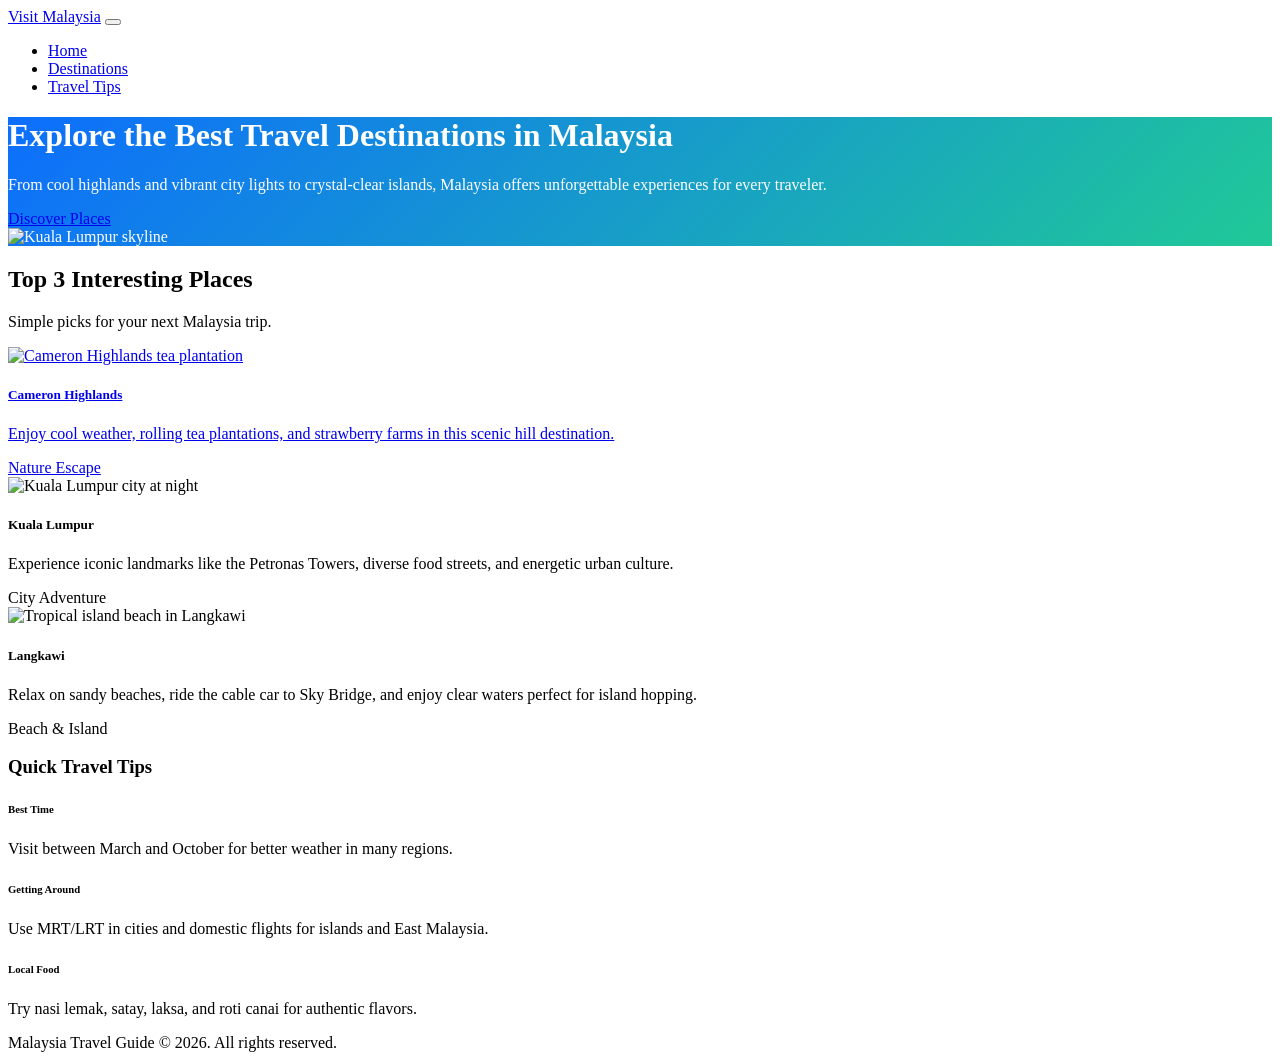
==== index.html @ 52a60ad8 "cs: Add cameron-highlands.html and update index.html Signed-off-by: Lycra <113378946+Lycra-GX@users." ====
<!DOCTYPE html>
<html lang="en">
<head>
    <meta charset="UTF-8">
    <meta name="viewport" content="width=device-width, initial-scale=1.0">
    <title>Best Travel Destinations in Malaysia</title>
    <link href="https://cdn.jsdelivr.net/npm/bootstrap@latest/dist/css/bootstrap.min.css" rel="stylesheet">
    <style>
        :root {
            --hero-bg-start: #0d6efd;
            --hero-bg-end: #20c997;
        }

        .hero {
            background: linear-gradient(135deg, var(--hero-bg-start), var(--hero-bg-end));
            color: #fff;
        }

        .destination-card img {
            height: 220px;
            object-fit: cover;
        }
    </style>
</head>
<body class="bg-light">
    <nav class="navbar navbar-expand-lg navbar-dark bg-dark sticky-top">
        <div class="container">
            <a class="navbar-brand fw-bold" href="#">Visit Malaysia</a>
            <button class="navbar-toggler" type="button" data-bs-toggle="collapse" data-bs-target="#navbarMenu">
                <span class="navbar-toggler-icon"></span>
            </button>
            <div class="collapse navbar-collapse" id="navbarMenu">
                <ul class="navbar-nav ms-auto">
                    <li class="nav-item">
                        <a class="nav-link active" href="#home">Home</a>
                    </li>
                    <li class="nav-item">
                        <a class="nav-link" href="#destinations">Destinations</a>
                    </li>
                    <li class="nav-item">
                        <a class="nav-link" href="#tips">Travel Tips</a>
                    </li>
                </ul>
            </div>
        </div>
    </nav>

    <header id="home" class="hero py-5">
        <div class="container py-5">
            <div class="row align-items-center g-4">
                <div class="col-lg-7 text-center text-lg-start">
                    <h1 class="display-5 fw-bold">Explore the Best Travel Destinations in Malaysia</h1>
                    <p class="lead mt-3 mb-4">
                        From cool highlands and vibrant city lights to crystal-clear islands,
                        Malaysia offers unforgettable experiences for every traveler.
                    </p>
                    <a href="#destinations" class="btn btn-light btn-lg px-4">Discover Places</a>
                </div>
                <div class="col-lg-5">
                    <img
                        src="https://images.unsplash.com/photo-1518002054494-3a6f94352e9d?auto=format&fit=crop&w=900&q=80"
                        class="img-fluid rounded-4 shadow"
                        alt="Kuala Lumpur skyline"
                    >
                </div>
            </div>
        </div>
    </header>

    <main>
        <section id="destinations" class="py-5">
            <div class="container">
                <div class="text-center mb-5">
                    <h2 class="fw-bold">Top 3 Interesting Places</h2>
                    <p class="text-muted mb-0">Simple picks for your next Malaysia trip.</p>
                </div>

                <div class="row g-4">
                    <div class="col-12 col-md-6 col-lg-4">
                        <a href="cameron-highlands.html" class="text-decoration-none text-reset d-block h-100">
                            <div class="card h-100 shadow-sm destination-card">
                                <img
                                    src="https://www.maisinggah.com/wp-content/uploads/2024/02/Senarai-Destinasi-Terbaik-Di-Cameron-Highlands.webp"
                                    class="card-img-top"
                                    alt="Cameron Highlands tea plantation"
                                >
                                <div class="card-body d-flex flex-column">
                                    <h5 class="card-title">Cameron Highlands</h5>
                                    <p class="card-text text-muted">
                                        Enjoy cool weather, rolling tea plantations, and strawberry farms in this scenic hill destination.
                                    </p>
                                    <span class="badge bg-success-subtle text-success mt-auto align-self-start">Nature Escape</span>
                                </div>
                            </div>
                        </a>
                    </div>

                    <div class="col-12 col-md-6 col-lg-4">
                        <div class="card h-100 shadow-sm destination-card">
                            <img
                                src="https://www.furama.com/images/blog_jonai_klskyline2.jpg"
                                class="card-img-top"
                                alt="Kuala Lumpur city at night"
                            >
                            <div class="card-body d-flex flex-column">
                                <h5 class="card-title">Kuala Lumpur</h5>
                                <p class="card-text text-muted">
                                    Experience iconic landmarks like the Petronas Towers, diverse food streets, and energetic urban culture.
                                </p>
                                <span class="badge bg-primary-subtle text-primary mt-auto align-self-start">City Adventure</span>
                            </div>
                        </div>
                    </div>

                    <div class="col-12 col-md-6 col-lg-4">
                        <div class="card h-100 shadow-sm destination-card">
                            <img
                                src="https://myhalalxplorer.com/wp-content/uploads/2025/03/image-456-1024x682.png"
                                class="card-img-top"
                                alt="Tropical island beach in Langkawi"
                            >
                            <div class="card-body d-flex flex-column">
                                <h5 class="card-title">Langkawi</h5>
                                <p class="card-text text-muted">
                                    Relax on sandy beaches, ride the cable car to Sky Bridge, and enjoy clear waters perfect for island hopping.
                                </p>
                                <span class="badge bg-info-subtle text-info-emphasis mt-auto align-self-start">Beach & Island</span>
                            </div>
                        </div>
                    </div>
                </div>
            </div>
        </section>

        <section id="tips" class="pb-5">
            <div class="container">
                <div class="p-4 p-md-5 bg-white rounded-4 shadow-sm border">
                    <h3 class="fw-bold mb-3">Quick Travel Tips</h3>
                    <div class="row g-3">
                        <div class="col-12 col-md-4">
                            <div class="p-3 bg-light rounded-3 h-100">
                                <h6 class="fw-semibold">Best Time</h6>
                                <p class="mb-0 text-muted">Visit between March and October for better weather in many regions.</p>
                            </div>
                        </div>
                        <div class="col-12 col-md-4">
                            <div class="p-3 bg-light rounded-3 h-100">
                                <h6 class="fw-semibold">Getting Around</h6>
                                <p class="mb-0 text-muted">Use MRT/LRT in cities and domestic flights for islands and East Malaysia.</p>
                            </div>
                        </div>
                        <div class="col-12 col-md-4">
                            <div class="p-3 bg-light rounded-3 h-100">
                                <h6 class="fw-semibold">Local Food</h6>
                                <p class="mb-0 text-muted">Try nasi lemak, satay, laksa, and roti canai for authentic flavors.</p>
                            </div>
                        </div>
                    </div>
                </div>
            </div>
        </section>
    </main>

    <footer class="bg-dark text-white py-3">
        <div class="container text-center small">
            Malaysia Travel Guide &copy; 2026. All rights reserved.
        </div>
    </footer>

<script src="https://cdn.jsdelivr.net/npm/bootstrap@latest/dist/js/bootstrap.bundle.min.js"></script>

</body>
</html>
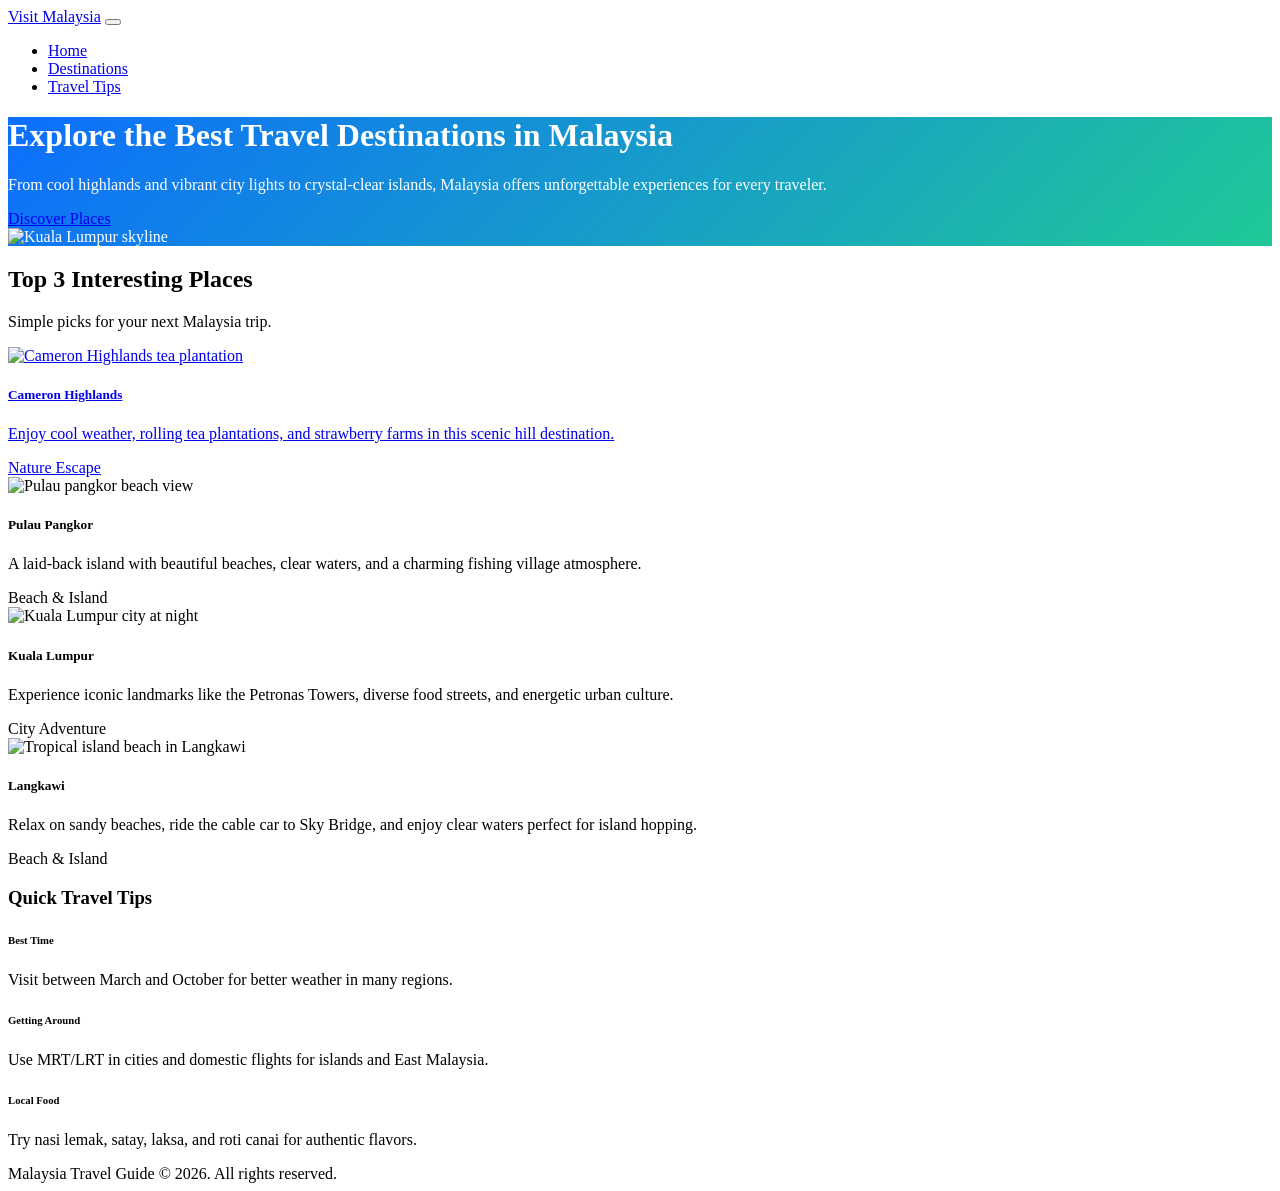
==== commit 018839bb: "cs: Remove suggested itinerary from cameron-highlands.html and add Pulau Pangkor card to index.html" ====
--- a/index.html
+++ b/index.html
@@ -98,6 +98,23 @@
                     <div class="col-12 col-md-6 col-lg-4">
                         <div class="card h-100 shadow-sm destination-card">
                             <img
+                                src="https://dynamic-media-cdn.tripadvisor.com/media/photo-o/1a/4e/ce/bf/beautiful-island.jpg?w=1000&h=1000&s=1"
+                                class="card-img-top"
+                                alt="Pulau pangkor beach view"
+                            >
+                            <div class="card-body d-flex flex-column">
+                                <h5 class="card-title">Pulau Pangkor</h5>
+                                <p class="card-text text-muted">
+                                    A laid-back island with beautiful beaches, clear waters, and a charming fishing village atmosphere.
+                                </p>
+                                <span class="badge bg-primary-subtle text-primary mt-auto align-self-start">Beach & Island</span>
+                            </div>
+                        </div>
+                    </div>
+
+                    <div class="col-12 col-md-6 col-lg-4">
+                        <div class="card h-100 shadow-sm destination-card">
+                            <img
                                 src="https://www.furama.com/images/blog_jonai_klskyline2.jpg"
                                 class="card-img-top"
                                 alt="Kuala Lumpur city at night"
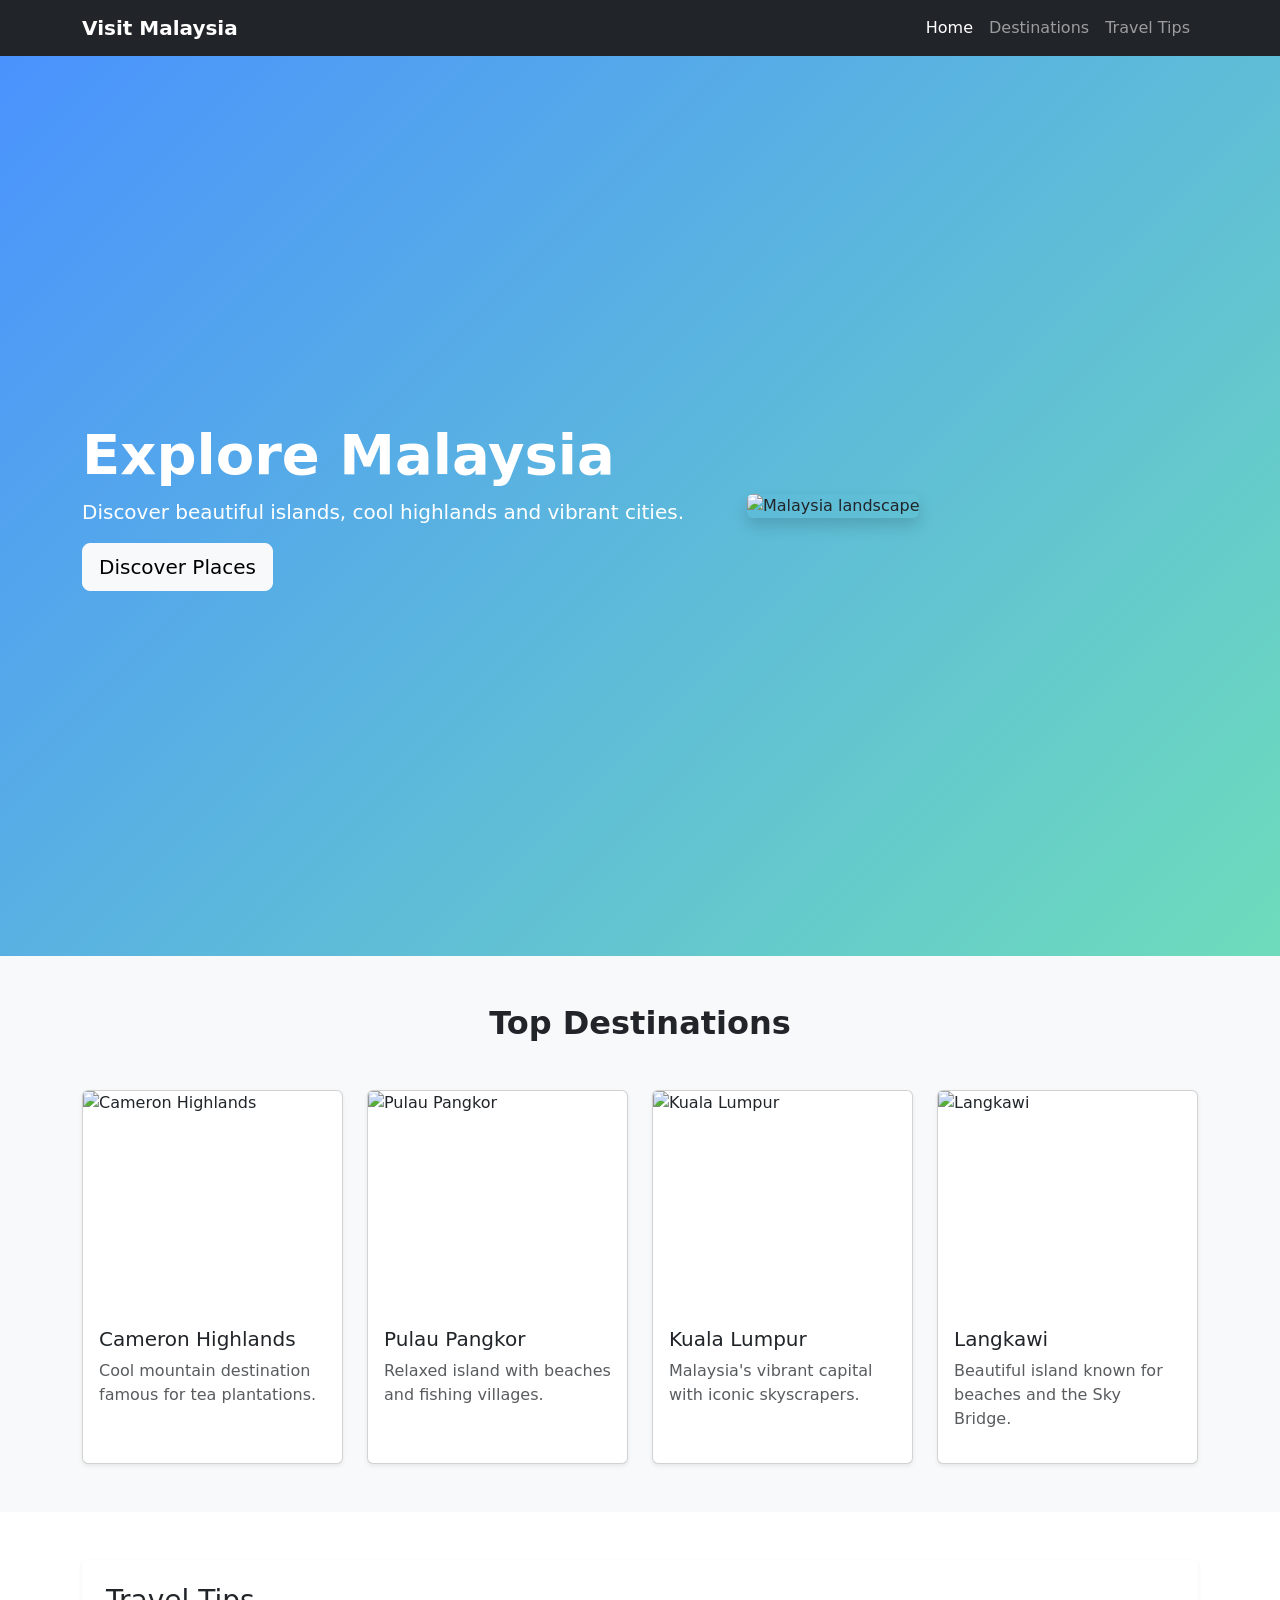
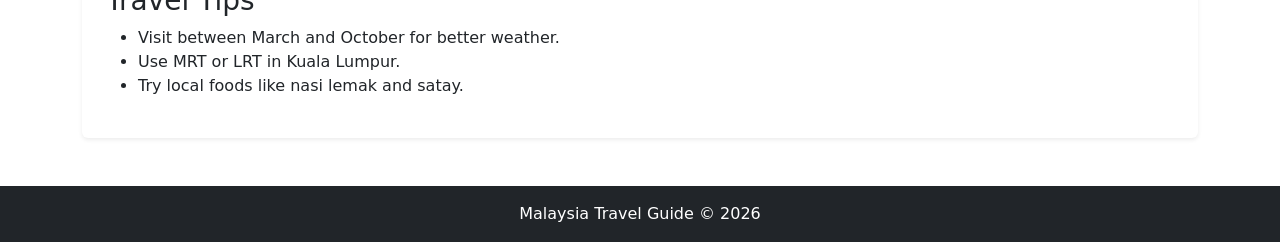
==== commit 3f31b0a4: "Rebuild travel website structure, added adjacent test destination pages, shared styling via ext CSS," ====
--- a/index.html
+++ b/index.html
@@ -1,190 +1,313 @@
 <!DOCTYPE html>
 <html lang="en">
+
 <head>
+
     <meta charset="UTF-8">
     <meta name="viewport" content="width=device-width, initial-scale=1.0">
-    <title>Best Travel Destinations in Malaysia</title>
-    <link href="https://cdn.jsdelivr.net/npm/bootstrap@latest/dist/css/bootstrap.min.css" rel="stylesheet">
-    <style>
-        :root {
-            --hero-bg-start: #0d6efd;
-            --hero-bg-end: #20c997;
-        }
-
-        .hero {
-            background: linear-gradient(135deg, var(--hero-bg-start), var(--hero-bg-end));
-            color: #fff;
-        }
-
-        .destination-card img {
-            height: 220px;
-            object-fit: cover;
-        }
-    </style>
+
+    <title>Visit Malaysia</title>
+
+    <!-- Bootstrap -->
+    <link href="https://cdn.jsdelivr.net/npm/bootstrap@5.3.3/dist/css/bootstrap.min.css" rel="stylesheet">
+
+    <!-- Custom CSS -->
+    <link rel="stylesheet" href="css/style.css">
+
 </head>
-<body class="bg-light">
+
+<body>
+
+
+    <!-- NAVBAR -->
+
     <nav class="navbar navbar-expand-lg navbar-dark bg-dark sticky-top">
+
         <div class="container">
-            <a class="navbar-brand fw-bold" href="#">Visit Malaysia</a>
-            <button class="navbar-toggler" type="button" data-bs-toggle="collapse" data-bs-target="#navbarMenu">
+
+            <a class="navbar-brand fw-bold" href="#">
+                Visit Malaysia
+            </a>
+
+            <button class="navbar-toggler"
+                    data-bs-toggle="collapse"
+                    data-bs-target="#menu">
+
                 <span class="navbar-toggler-icon"></span>
+
             </button>
-            <div class="collapse navbar-collapse" id="navbarMenu">
+
+            <div class="collapse navbar-collapse" id="menu">
+
                 <ul class="navbar-nav ms-auto">
+
                     <li class="nav-item">
-                        <a class="nav-link active" href="#home">Home</a>
+                        <a class="nav-link active" href="#home">
+                            Home
+                        </a>
                     </li>
+
                     <li class="nav-item">
-                        <a class="nav-link" href="#destinations">Destinations</a>
+                        <a class="nav-link" href="#destinations">
+                            Destinations
+                        </a>
                     </li>
+
                     <li class="nav-item">
-                        <a class="nav-link" href="#tips">Travel Tips</a>
+                        <a class="nav-link" href="#tips">
+                            Travel Tips
+                        </a>
                     </li>
+
                 </ul>
+
             </div>
+
         </div>
+
     </nav>
 
-    <header id="home" class="hero py-5">
-        <div class="container py-5">
-            <div class="row align-items-center g-4">
-                <div class="col-lg-7 text-center text-lg-start">
-                    <h1 class="display-5 fw-bold">Explore the Best Travel Destinations in Malaysia</h1>
-                    <p class="lead mt-3 mb-4">
-                        From cool highlands and vibrant city lights to crystal-clear islands,
-                        Malaysia offers unforgettable experiences for every traveler.
+
+    <!-- HERO SECTION -->
+
+    <header id="home" class="hero">
+
+        <div class="hero-bg"></div>
+
+        <div class="hero-overlay"></div>
+
+        <div class="container hero-content">
+
+            <div class="row align-items-center min-vh-100">
+
+                <div class="col-lg-7 text-white">
+
+                    <h1 class="display-4 fw-bold">
+                        Explore Malaysia
+                    </h1>
+
+                    <p class="lead">
+                        Discover beautiful islands, cool highlands and vibrant cities.
                     </p>
-                    <a href="#destinations" class="btn btn-light btn-lg px-4">Discover Places</a>
-                </div>
+
+                    <a href="#destinations" class="btn btn-light btn-lg">
+                        Discover Places
+                    </a>
+
+                </div>
+
+
                 <div class="col-lg-5">
+
                     <img
-                        src="https://images.unsplash.com/photo-1518002054494-3a6f94352e9d?auto=format&fit=crop&w=900&q=80"
-                        class="img-fluid rounded-4 shadow"
-                        alt="Kuala Lumpur skyline"
-                    >
-                </div>
+                        src="https://images.unsplash.com/photo-1518002054494-3a6f94352e9d"
+                        class="img-fluid rounded shadow"
+                        alt="Malaysia landscape">
+
+                </div>
+
             </div>
+
         </div>
+
     </header>
 
-    <main>
-        <section id="destinations" class="py-5">
-            <div class="container">
-                <div class="text-center mb-5">
-                    <h2 class="fw-bold">Top 3 Interesting Places</h2>
-                    <p class="text-muted mb-0">Simple picks for your next Malaysia trip.</p>
-                </div>
-
-                <div class="row g-4">
-                    <div class="col-12 col-md-6 col-lg-4">
-                        <a href="cameron-highlands.html" class="text-decoration-none text-reset d-block h-100">
-                            <div class="card h-100 shadow-sm destination-card">
-                                <img
-                                    src="https://www.maisinggah.com/wp-content/uploads/2024/02/Senarai-Destinasi-Terbaik-Di-Cameron-Highlands.webp"
-                                    class="card-img-top"
-                                    alt="Cameron Highlands tea plantation"
-                                >
-                                <div class="card-body d-flex flex-column">
-                                    <h5 class="card-title">Cameron Highlands</h5>
-                                    <p class="card-text text-muted">
-                                        Enjoy cool weather, rolling tea plantations, and strawberry farms in this scenic hill destination.
-                                    </p>
-                                    <span class="badge bg-success-subtle text-success mt-auto align-self-start">Nature Escape</span>
-                                </div>
+
+    <!-- DESTINATIONS -->
+
+    <section id="destinations" class="py-5 bg-light">
+
+        <div class="container">
+
+            <h2 class="text-center fw-bold mb-5">
+                Top Destinations
+            </h2>
+
+            <div class="row g-4">
+
+
+                <!-- Cameron Highlands -->
+
+                <div class="col-md-6 col-lg-3">
+
+                    <a href="cameron-highlands.html" class="text-decoration-none text-dark">
+
+                        <div class="card destination-card h-100 shadow-sm">
+
+                            <img
+                                src="https://www.maisinggah.com/wp-content/uploads/2024/02/Senarai-Destinasi-Terbaik-Di-Cameron-Highlands.webp"
+                                class="card-img-top"
+                                alt="Cameron Highlands">
+
+                            <div class="card-body">
+
+                                <h5 class="card-title">
+                                    Cameron Highlands
+                                </h5>
+
+                                <p class="text-muted">
+                                    Cool mountain destination famous for tea plantations.
+                                </p>
+
                             </div>
-                        </a>
-                    </div>
-
-                    <div class="col-12 col-md-6 col-lg-4">
-                        <div class="card h-100 shadow-sm destination-card">
+
+                        </div>
+
+                    </a>
+
+                </div>
+
+
+
+                <!-- Pangkor -->
+
+                <div class="col-md-6 col-lg-3">
+
+                    <a href="pangkor.html" class="text-decoration-none text-dark">
+
+                        <div class="card destination-card h-100 shadow-sm">
+
                             <img
-                                src="https://dynamic-media-cdn.tripadvisor.com/media/photo-o/1a/4e/ce/bf/beautiful-island.jpg?w=1000&h=1000&s=1"
+                                src="https://dynamic-media-cdn.tripadvisor.com/media/photo-o/1a/4e/ce/bf/beautiful-island.jpg"
                                 class="card-img-top"
-                                alt="Pulau pangkor beach view"
-                            >
-                            <div class="card-body d-flex flex-column">
-                                <h5 class="card-title">Pulau Pangkor</h5>
-                                <p class="card-text text-muted">
-                                    A laid-back island with beautiful beaches, clear waters, and a charming fishing village atmosphere.
+                                alt="Pulau Pangkor">
+
+                            <div class="card-body">
+
+                                <h5>Pulau Pangkor</h5>
+
+                                <p class="text-muted">
+                                    Relaxed island with beaches and fishing villages.
                                 </p>
-                                <span class="badge bg-primary-subtle text-primary mt-auto align-self-start">Beach & Island</span>
+
                             </div>
+
                         </div>
-                    </div>
-
-                    <div class="col-12 col-md-6 col-lg-4">
-                        <div class="card h-100 shadow-sm destination-card">
+
+                    </a>
+
+                </div>
+
+
+
+                <!-- Kuala Lumpur -->
+
+                <div class="col-md-6 col-lg-3">
+
+                    <a href="kuala-lumpur.html" class="text-decoration-none text-dark">
+
+                        <div class="card destination-card h-100 shadow-sm">
+
                             <img
                                 src="https://www.furama.com/images/blog_jonai_klskyline2.jpg"
                                 class="card-img-top"
-                                alt="Kuala Lumpur city at night"
-                            >
-                            <div class="card-body d-flex flex-column">
-                                <h5 class="card-title">Kuala Lumpur</h5>
-                                <p class="card-text text-muted">
-                                    Experience iconic landmarks like the Petronas Towers, diverse food streets, and energetic urban culture.
+                                alt="Kuala Lumpur">
+
+                            <div class="card-body">
+
+                                <h5>Kuala Lumpur</h5>
+
+                                <p class="text-muted">
+                                    Malaysia's vibrant capital with iconic skyscrapers.
                                 </p>
-                                <span class="badge bg-primary-subtle text-primary mt-auto align-self-start">City Adventure</span>
+
                             </div>
+
                         </div>
-                    </div>
-
-                    <div class="col-12 col-md-6 col-lg-4">
-                        <div class="card h-100 shadow-sm destination-card">
+
+                    </a>
+
+                </div>
+
+
+
+                <!-- Langkawi -->
+
+                <div class="col-md-6 col-lg-3">
+
+                    <a href="langkawi.html" class="text-decoration-none text-dark">
+
+                        <div class="card destination-card h-100 shadow-sm">
+
                             <img
                                 src="https://myhalalxplorer.com/wp-content/uploads/2025/03/image-456-1024x682.png"
                                 class="card-img-top"
-                                alt="Tropical island beach in Langkawi"
-                            >
-                            <div class="card-body d-flex flex-column">
-                                <h5 class="card-title">Langkawi</h5>
-                                <p class="card-text text-muted">
-                                    Relax on sandy beaches, ride the cable car to Sky Bridge, and enjoy clear waters perfect for island hopping.
+                                alt="Langkawi">
+
+                            <div class="card-body">
+
+                                <h5>Langkawi</h5>
+
+                                <p class="text-muted">
+                                    Beautiful island known for beaches and the Sky Bridge.
                                 </p>
-                                <span class="badge bg-info-subtle text-info-emphasis mt-auto align-self-start">Beach & Island</span>
+
                             </div>
+
                         </div>
-                    </div>
-                </div>
+
+                    </a>
+
+                </div>
+
+
             </div>
-        </section>
-
-        <section id="tips" class="pb-5">
-            <div class="container">
-                <div class="p-4 p-md-5 bg-white rounded-4 shadow-sm border">
-                    <h3 class="fw-bold mb-3">Quick Travel Tips</h3>
-                    <div class="row g-3">
-                        <div class="col-12 col-md-4">
-                            <div class="p-3 bg-light rounded-3 h-100">
-                                <h6 class="fw-semibold">Best Time</h6>
-                                <p class="mb-0 text-muted">Visit between March and October for better weather in many regions.</p>
-                            </div>
-                        </div>
-                        <div class="col-12 col-md-4">
-                            <div class="p-3 bg-light rounded-3 h-100">
-                                <h6 class="fw-semibold">Getting Around</h6>
-                                <p class="mb-0 text-muted">Use MRT/LRT in cities and domestic flights for islands and East Malaysia.</p>
-                            </div>
-                        </div>
-                        <div class="col-12 col-md-4">
-                            <div class="p-3 bg-light rounded-3 h-100">
-                                <h6 class="fw-semibold">Local Food</h6>
-                                <p class="mb-0 text-muted">Try nasi lemak, satay, laksa, and roti canai for authentic flavors.</p>
-                            </div>
-                        </div>
-                    </div>
-                </div>
+
+        </div>
+
+    </section>
+
+
+
+    <!-- TRAVEL TIPS -->
+
+    <section id="tips" class="py-5">
+
+        <div class="container">
+
+            <div class="bg-white p-4 rounded shadow-sm">
+
+                <h3>
+                    Travel Tips
+                </h3>
+
+                <ul>
+
+                    <li>Visit between March and October for better weather.</li>
+
+                    <li>Use MRT or LRT in Kuala Lumpur.</li>
+
+                    <li>Try local foods like nasi lemak and satay.</li>
+
+                </ul>
+
             </div>
-        </section>
-    </main>
-
-    <footer class="bg-dark text-white py-3">
-        <div class="container text-center small">
-            Malaysia Travel Guide &copy; 2026. All rights reserved.
+
         </div>
+
+    </section>
+
+
+
+    <!-- FOOTER -->
+
+    <footer class="bg-dark text-white text-center py-3">
+
+        Malaysia Travel Guide © 2026
+
     </footer>
 
-<script src="https://cdn.jsdelivr.net/npm/bootstrap@latest/dist/js/bootstrap.bundle.min.js"></script>
+
+
+    <!-- Bootstrap JS -->
+
+    <script src="https://cdn.jsdelivr.net/npm/bootstrap@5.3.3/dist/js/bootstrap.bundle.min.js"></script>
+
+    <!-- Parallax -->
+
+    <script src="js/parallax.js"></script>
+
 
 </body>
+
 </html>
--- a/css/style.css
+++ b/css/style.css
@@ -0,0 +1,100 @@
+body{
+font-family:system-ui;
+}
+
+
+
+/* HERO SECTION */
+
+.hero{
+position:relative;
+height:100vh;
+overflow:hidden;
+}
+
+
+
+/* BACKGROUND IMAGE */
+
+.hero-bg{
+
+position:absolute;
+
+top:-50px;
+left:-50px;
+
+width:110%;
+height:110%;
+
+background-image:url("https://t3.ftcdn.net/jpg/00/91/60/36/240_F_91603601_ttU7Wl4LlhcSSWvsRkqyfISEHfwHYMhH.jpg");
+
+background-size:cover;
+background-position:center;
+
+filter:blur(10px);
+
+z-index:1;
+
+transition:transform 0.1s linear;
+}
+
+
+
+/* COLOR OVERLAY */
+
+.hero-overlay{
+
+position:absolute;
+
+top:0;
+left:0;
+
+width:100%;
+height:100%;
+
+background:linear-gradient(
+135deg,
+rgba(13,110,253,0.75),
+rgba(32,201,151,0.65)
+);
+
+z-index:2;
+
+}
+
+
+
+/* HERO CONTENT */
+
+.hero-content{
+
+position:relative;
+
+z-index:3;
+
+}
+
+
+
+/* DESTINATION CARDS */
+
+.destination-card img{
+
+height:220px;
+object-fit:cover;
+
+}
+
+.destination-card{
+
+transition:transform .25s ease, box-shadow .25s ease;
+
+}
+
+.destination-card:hover{
+
+transform:translateY(-6px);
+
+box-shadow:0 15px 30px rgba(0,0,0,0.2);
+
+}
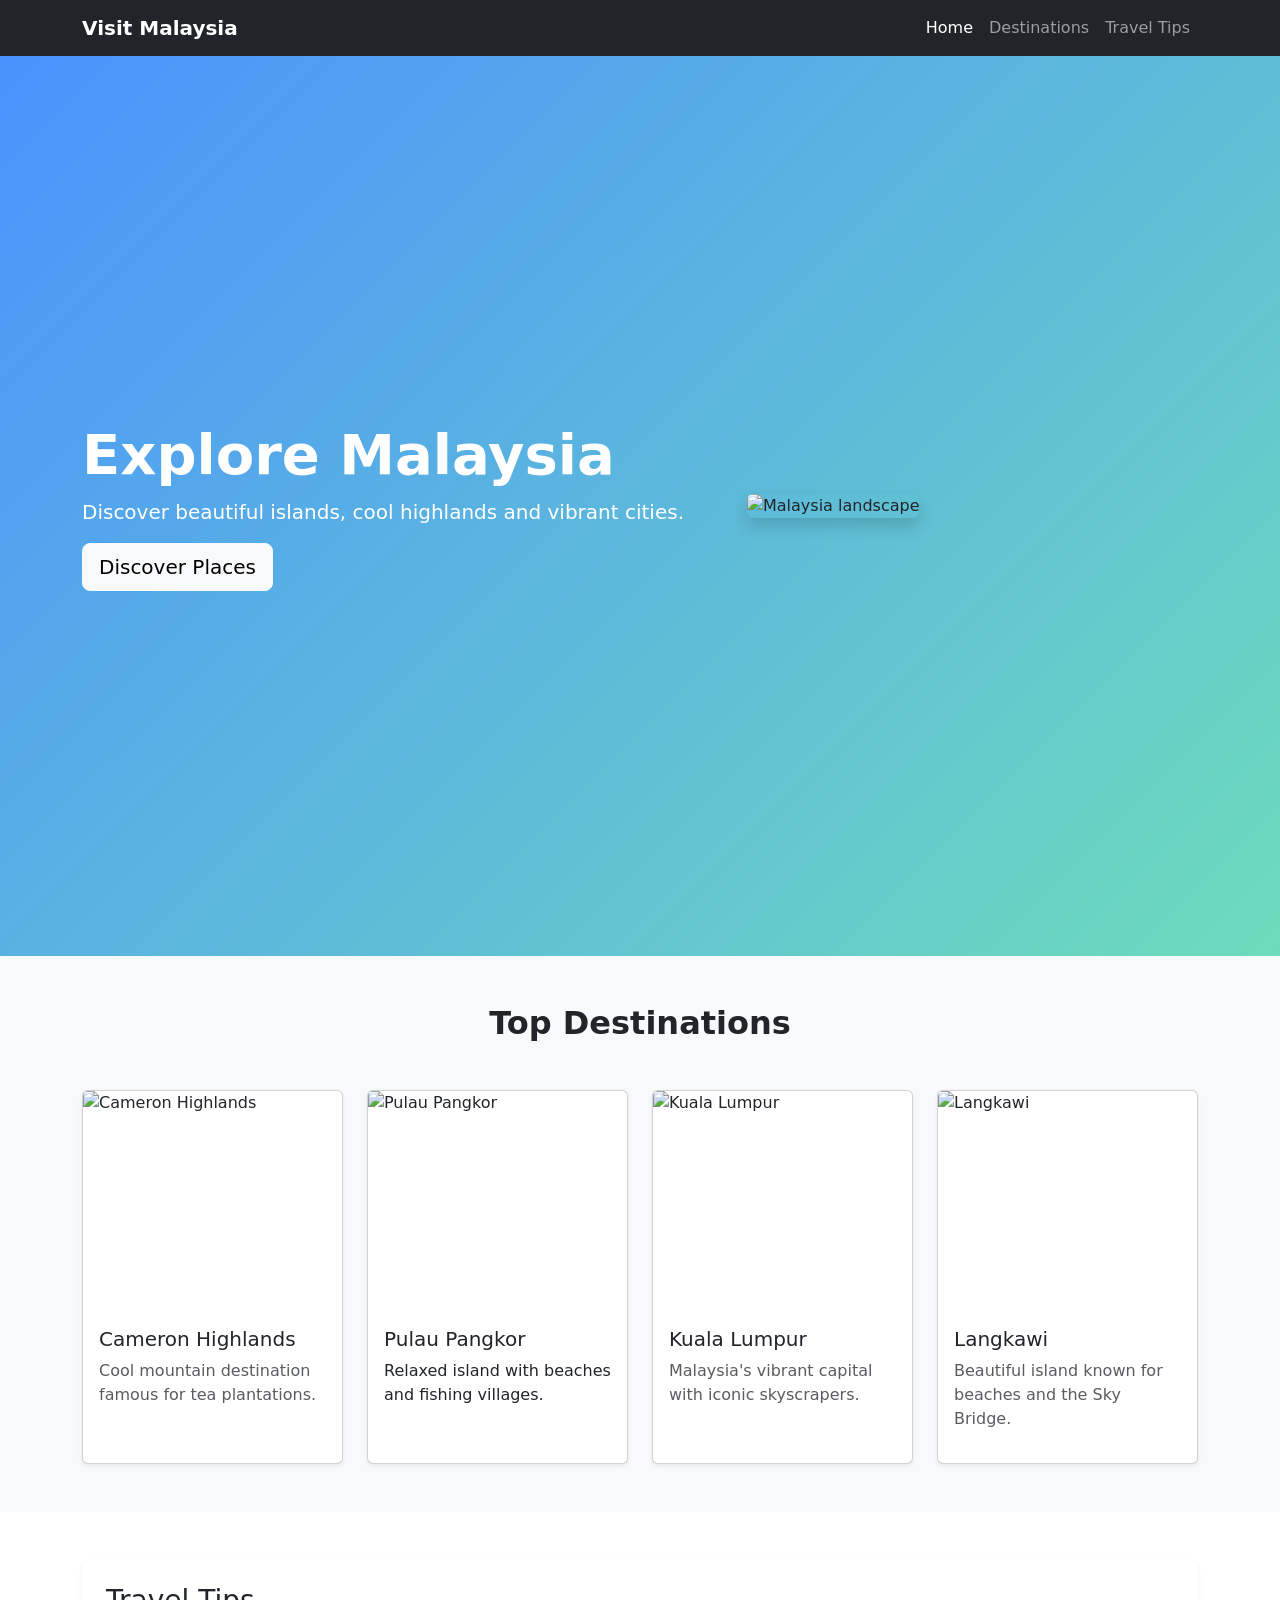
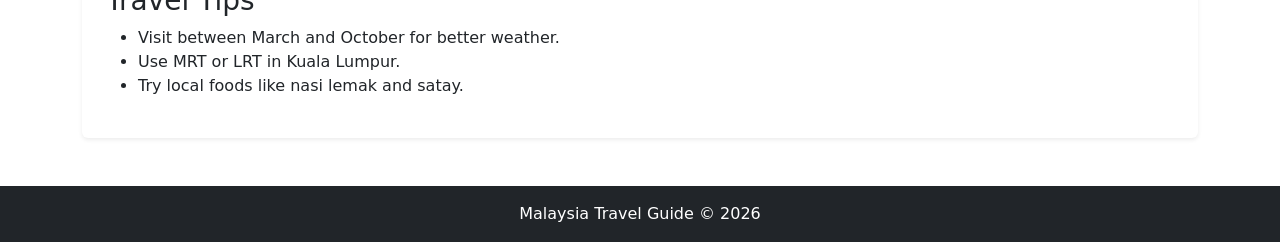
==== commit 353a9d9f: "Enhance typography in CSS, improve image loading in HTML, and optimize parallax effect handling in J" ====
--- a/index.html
+++ b/index.html
@@ -29,9 +29,10 @@
                 Visit Malaysia
             </a>
 
-            <button class="navbar-toggler"
+            <button class="navbar-toggler" type="button"
                     data-bs-toggle="collapse"
                     data-bs-target="#menu">
+                    aria-controls="menu" aria-expanded="false" aria-label="Toggle navigation">
 
                 <span class="navbar-toggler-icon"></span>
 
@@ -100,9 +101,10 @@
                 <div class="col-lg-5">
 
                     <img
-                        src="https://images.unsplash.com/photo-1518002054494-3a6f94352e9d"
-                        class="img-fluid rounded shadow"
-                        alt="Malaysia landscape">
+                        src="https://images.unsplash.com/photo-1518002054494-3a6f94352e9d?auto=format&fit=crop&w=900&q=80"  
+                        class="img-fluid rounded shadow"  
+                        alt="Malaysia landscape"  
+                        loading="lazy">
 
                 </div>
 
@@ -174,7 +176,7 @@
 
                             <div class="card-body">
 
-                                <h5>Pulau Pangkor</h5>
+                                <h5 class="card-title">Pulau Pangkor</h5
 
                                 <p class="text-muted">
                                     Relaxed island with beaches and fishing villages.
@@ -205,7 +207,7 @@
 
                             <div class="card-body">
 
-                                <h5>Kuala Lumpur</h5>
+                                <h5 class="card-title">Kuala Lumpur</h5>
 
                                 <p class="text-muted">
                                     Malaysia's vibrant capital with iconic skyscrapers.
@@ -236,7 +238,7 @@
 
                             <div class="card-body">
 
-                                <h5>Langkawi</h5>
+                                <h5 class="card-title">Langkawi</h5>
 
                                 <p class="text-muted">
                                     Beautiful island known for beaches and the Sky Bridge.
--- a/css/style.css
+++ b/css/style.css
@@ -1,64 +1,62 @@
-body{
-font-family:system-ui;
+body {
+    font-family: system-ui, -apple-system, "Segoe UI", Roboto, Arial, sans-serif;
 }
 
 
 
 /* HERO SECTION */
 
-.hero{
-position:relative;
-height:100vh;
-overflow:hidden;
+.hero {
+    position: relative;
+    height: 100vh;
+    overflow: hidden;
 }
 
 
 
 /* BACKGROUND IMAGE */
 
-.hero-bg{
+.hero-bg {
 
-position:absolute;
+    position: absolute;
+    z-index: 1;
+    top: -50px;
+    left: -50px;
 
-top:-50px;
-left:-50px;
+    width: 110%;
+    height: 110%;
 
-width:110%;
-height:110%;
+    background-image: url("https://t3.ftcdn.net/jpg/00/91/60/36/240_F_91603601_ttU7Wl4LlhcSSWvsRkqyfISEHfwHYMhH.jpg");
 
-background-image:url("https://t3.ftcdn.net/jpg/00/91/60/36/240_F_91603601_ttU7Wl4LlhcSSWvsRkqyfISEHfwHYMhH.jpg");
+    background-size: cover;
+    background-position: center;
 
-background-size:cover;
-background-position:center;
+    filter: blur(10px);
 
-filter:blur(10px);
+    z-index: 1;
 
-z-index:1;
-
-transition:transform 0.1s linear;
+    transition: transform 0.1s linear;
 }
 
 
 
 /* COLOR OVERLAY */
 
-.hero-overlay{
+.hero-overlay {
 
-position:absolute;
+    position: absolute;
 
-top:0;
-left:0;
+    top: 0;
+    left: 0;
 
-width:100%;
-height:100%;
+    width: 100%;
+    height: 100%;
 
-background:linear-gradient(
-135deg,
-rgba(13,110,253,0.75),
-rgba(32,201,151,0.65)
-);
+    background: linear-gradient(135deg,
+            rgba(13, 110, 253, 0.75),
+            rgba(32, 201, 151, 0.65));
 
-z-index:2;
+    z-index: 2;
 
 }
 
@@ -66,11 +64,11 @@
 
 /* HERO CONTENT */
 
-.hero-content{
+.hero-content {
 
-position:relative;
+    position: relative;
 
-z-index:3;
+    z-index: 3;
 
 }
 
@@ -78,23 +76,23 @@
 
 /* DESTINATION CARDS */
 
-.destination-card img{
+.destination-card img {
 
-height:220px;
-object-fit:cover;
+    height: 220px;
+    object-fit: cover;
 
 }
 
-.destination-card{
+.destination-card {
 
-transition:transform .25s ease, box-shadow .25s ease;
+    transition: transform .25s ease, box-shadow .25s ease;
 
 }
 
-.destination-card:hover{
+.destination-card:hover {
 
-transform:translateY(-6px);
+    transform: translateY(-6px);
 
-box-shadow:0 15px 30px rgba(0,0,0,0.2);
+    box-shadow: 0 15px 30px rgba(0, 0, 0, 0.2);
 
 }
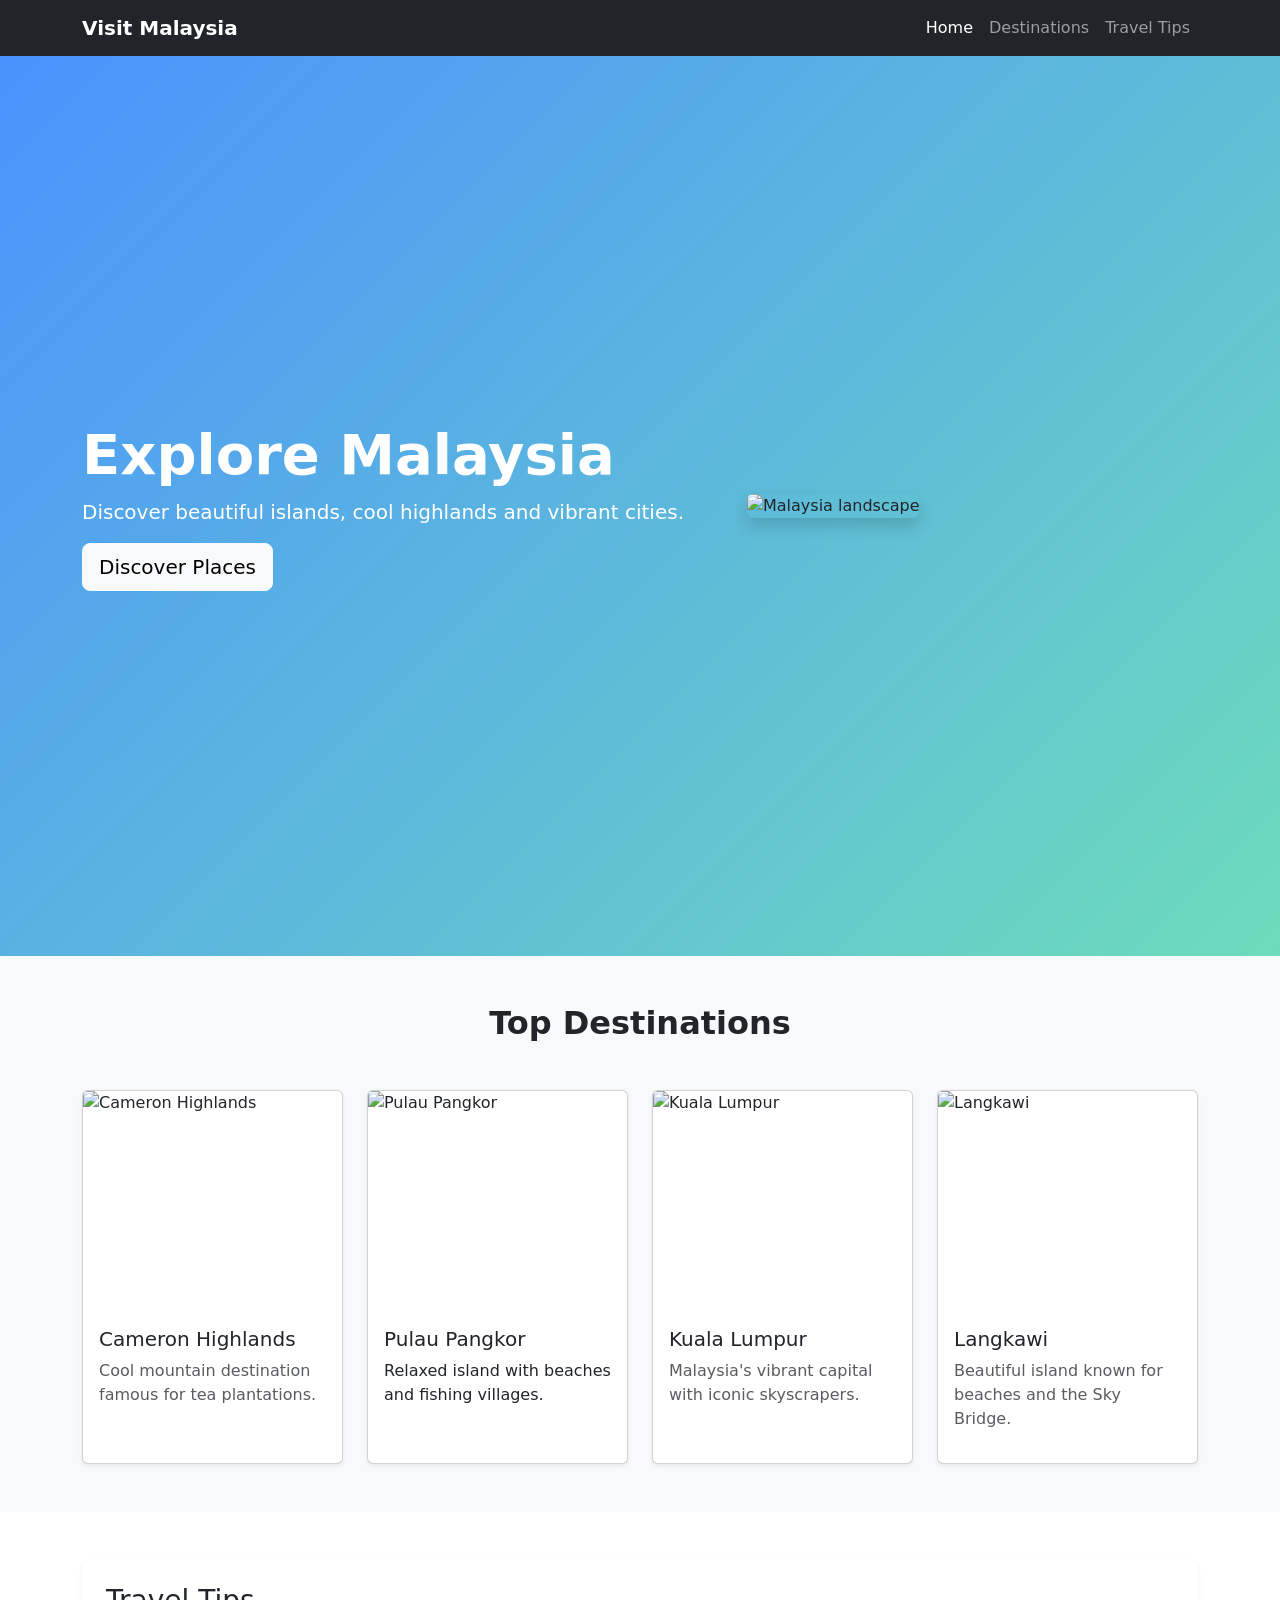
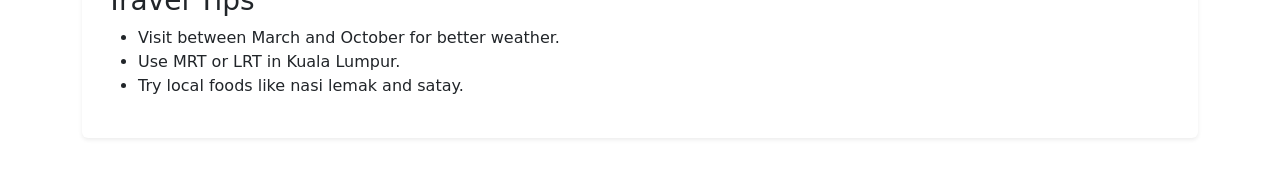
==== commit f0955d6f: "Enhance content and structure across multiple destination pages, including improved descriptions, ad" ====
--- a/index.html
+++ b/index.html
@@ -289,18 +289,6 @@
 
     </section>
 
-
-
-    <!-- FOOTER -->
-
-    <footer class="bg-dark text-white text-center py-3">
-
-        Malaysia Travel Guide © 2026
-
-    </footer>
-
-
-
     <!-- Bootstrap JS -->
 
     <script src="https://cdn.jsdelivr.net/npm/bootstrap@5.3.3/dist/js/bootstrap.bundle.min.js"></script>
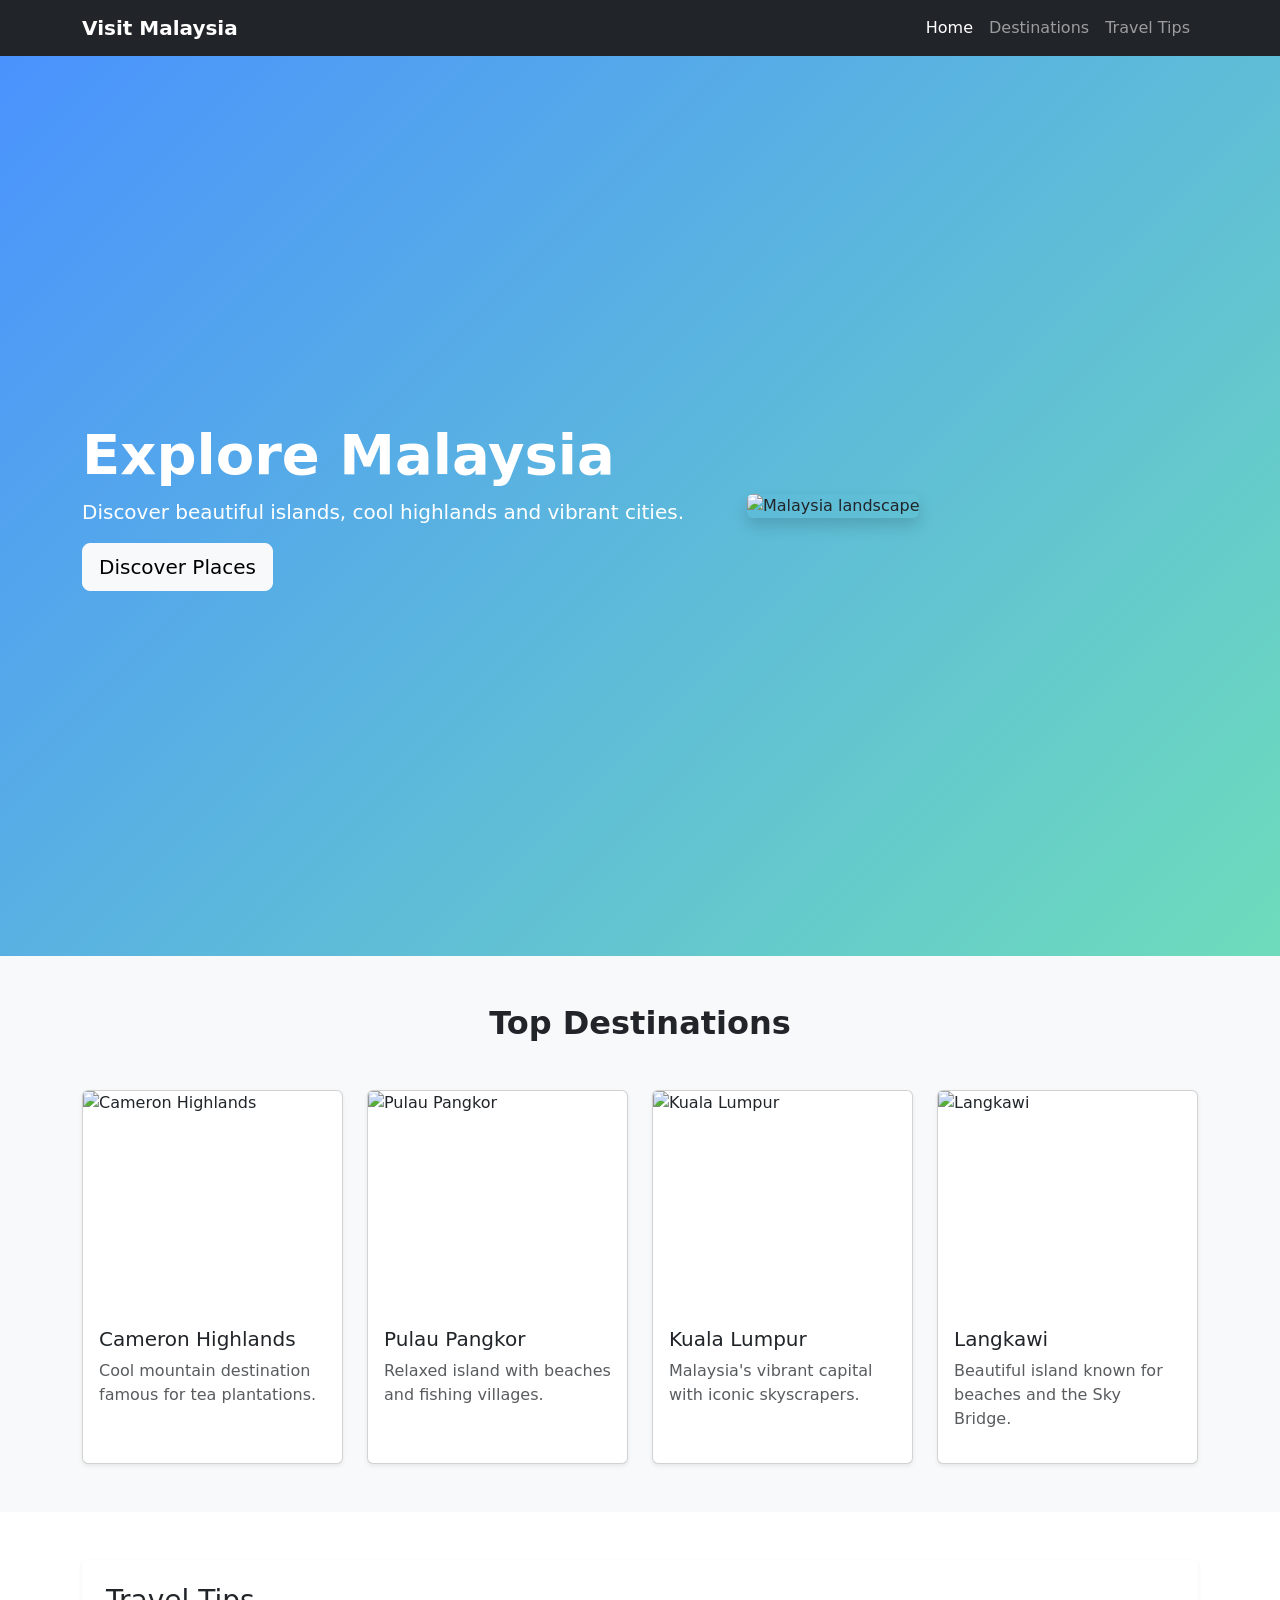
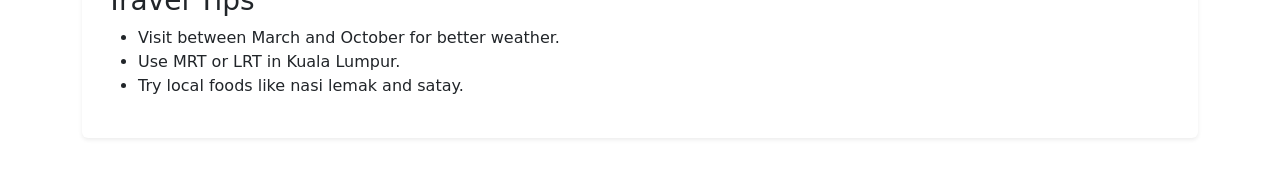
==== commit b57b9648: "Update Bootstrap version, enhance image loading attributes, and improve parallax effect handling" ====
--- a/index.html
+++ b/index.html
@@ -31,7 +31,7 @@
 
             <button class="navbar-toggler" type="button"
                     data-bs-toggle="collapse"
-                    data-bs-target="#menu">
+                    data-bs-target="#menu"
                     aria-controls="menu" aria-expanded="false" aria-label="Toggle navigation">
 
                 <span class="navbar-toggler-icon"></span>
@@ -139,7 +139,9 @@
                             <img
                                 src="https://www.maisinggah.com/wp-content/uploads/2024/02/Senarai-Destinasi-Terbaik-Di-Cameron-Highlands.webp"
                                 class="card-img-top"
-                                alt="Cameron Highlands">
+                                alt="Cameron Highlands"
+                                loading="lazy"
+                                decoding="async">
 
                             <div class="card-body">
 
@@ -176,7 +178,7 @@
 
                             <div class="card-body">
 
-                                <h5 class="card-title">Pulau Pangkor</h5
+                                <h5 class="card-title">Pulau Pangkor</h5>
 
                                 <p class="text-muted">
                                     Relaxed island with beaches and fishing villages.
--- a/css/style.css
+++ b/css/style.css
@@ -32,8 +32,6 @@
     background-position: center;
 
     filter: blur(10px);
-
-    z-index: 1;
 
     transition: transform 0.1s linear;
 }
